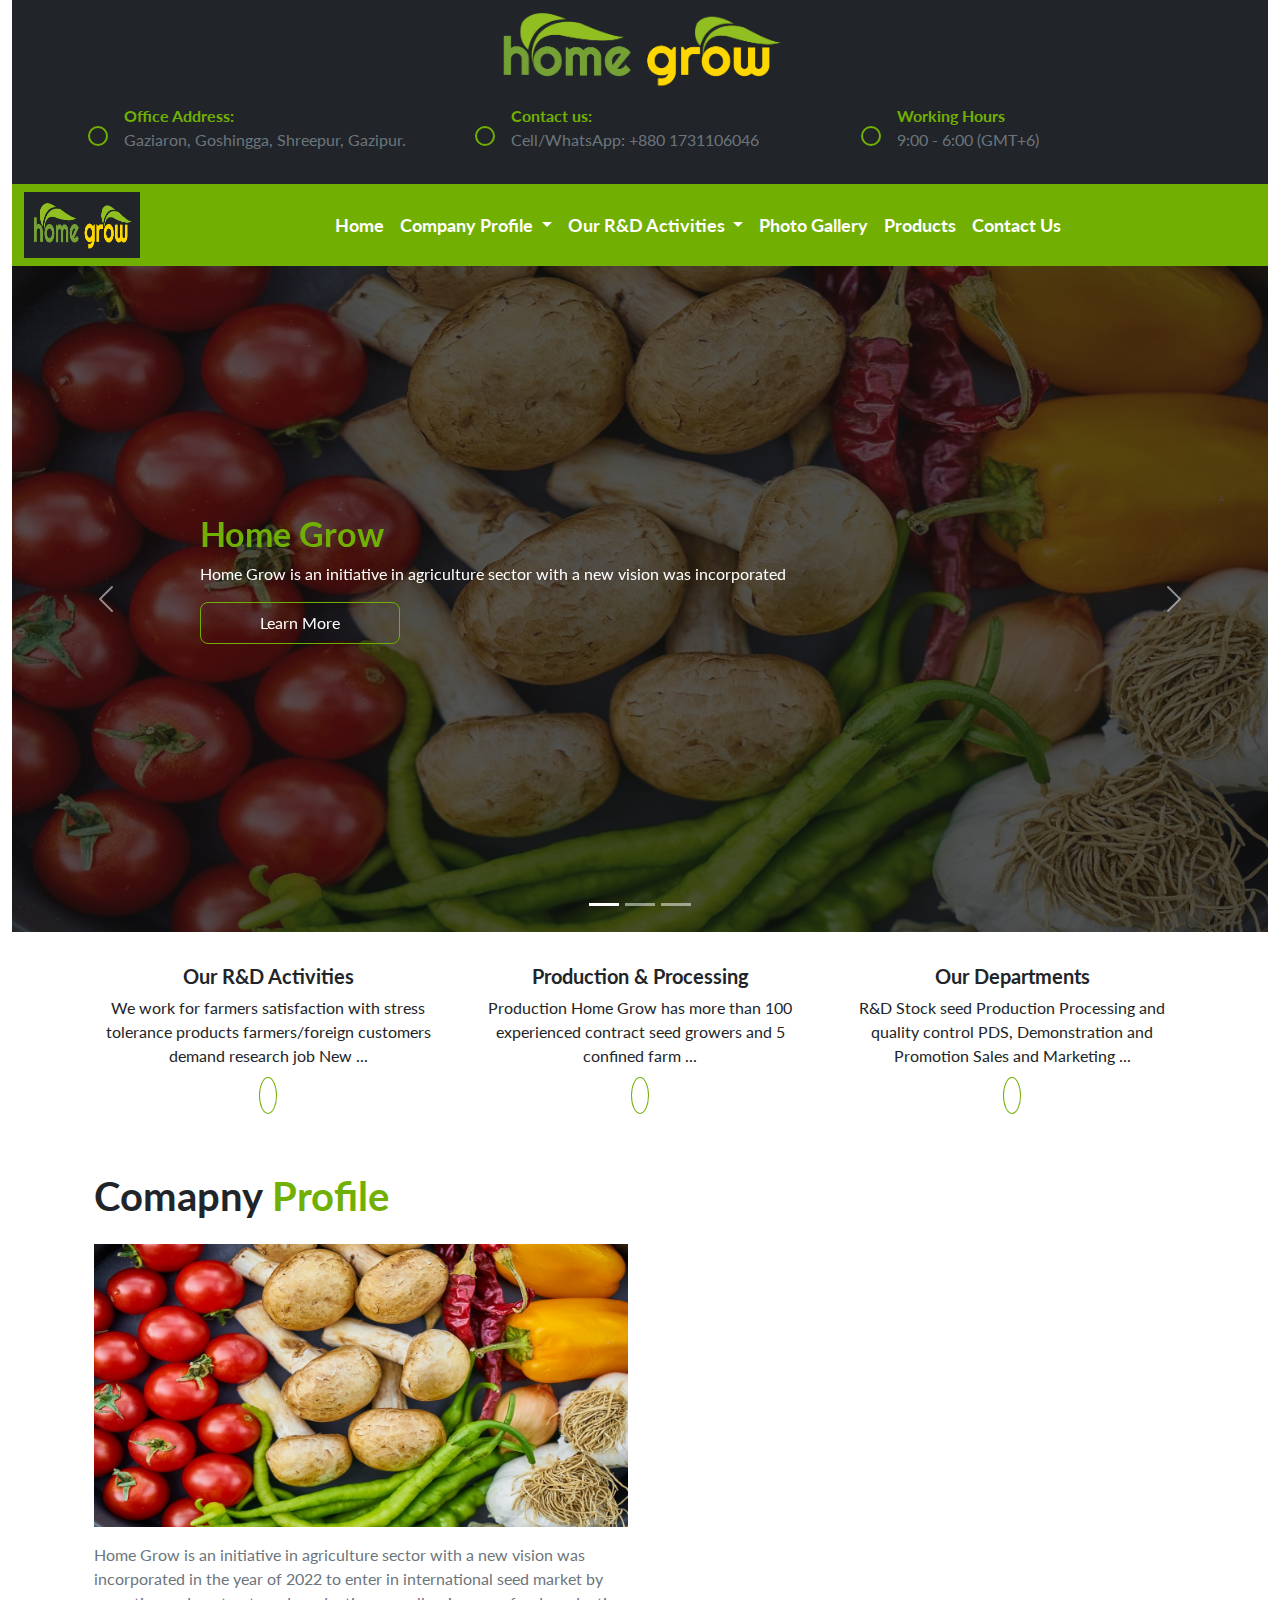
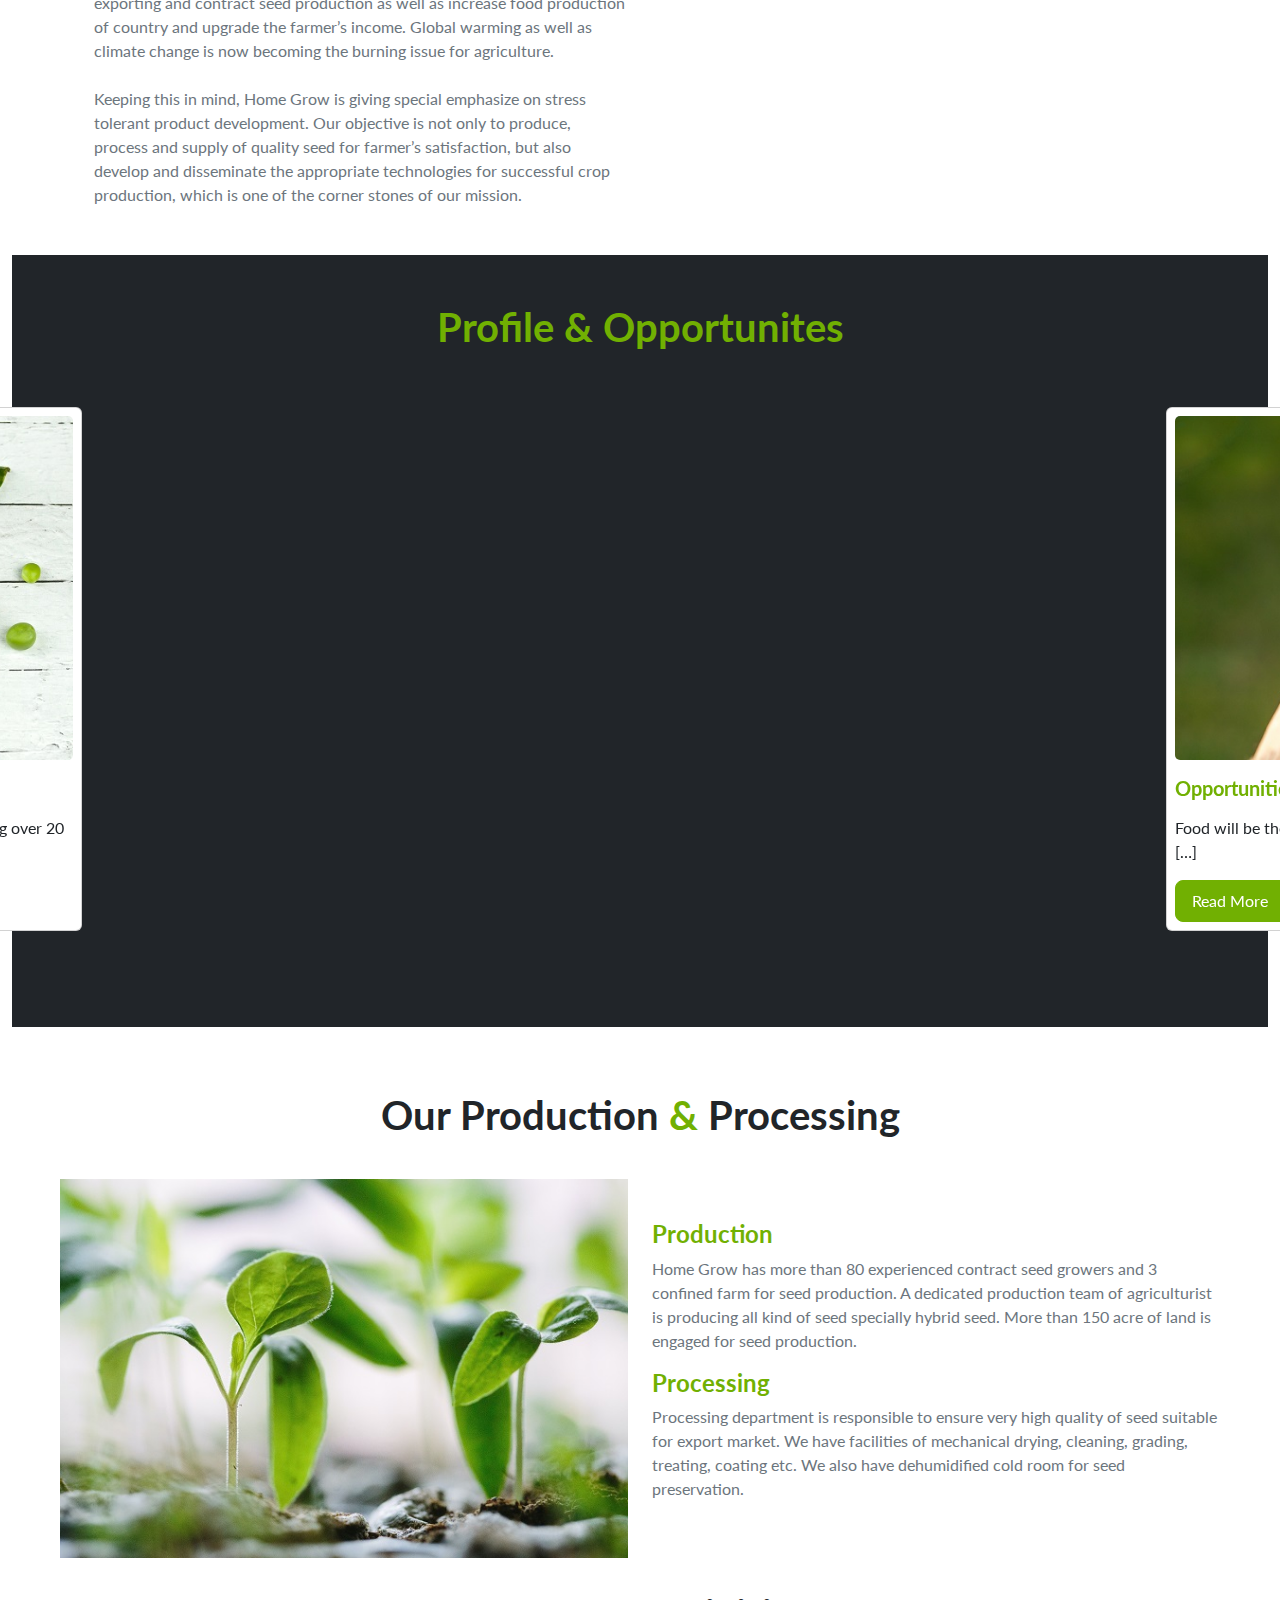
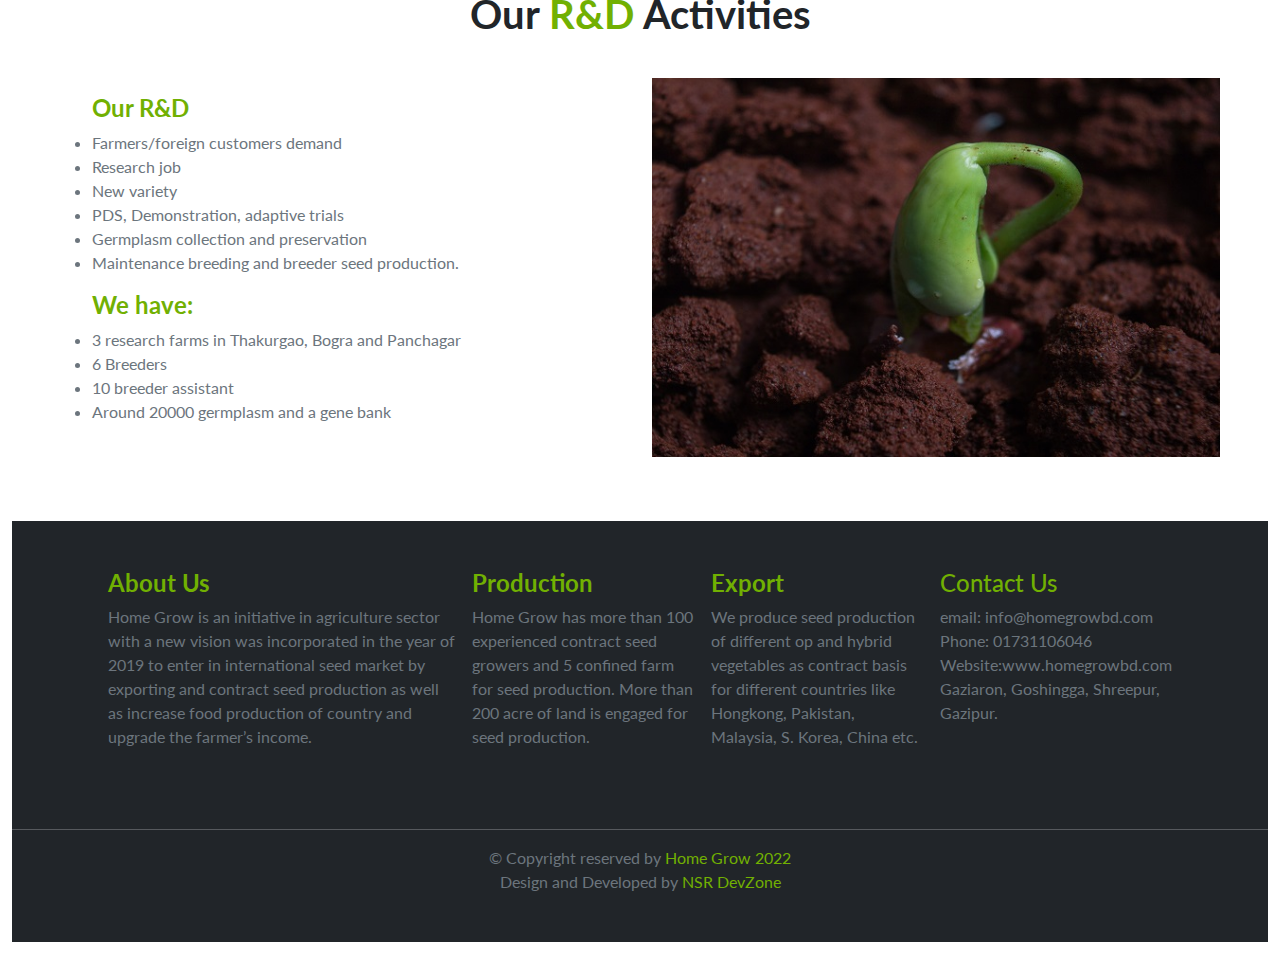
==== index.html @ 2cc44bde "first commit" ====
<!DOCTYPE html>
<html lang="en">
  <head>
    <meta charset="UTF-8" />
    <meta http-equiv="X-UA-Compatible" content="IE=edge" />
    <meta name="viewport" content="width=device-width, initial-scale=1.0" />
    <title>Home Grow</title>
    <!-- link css -->
    <link rel="stylesheet" href="../css/style.css" />
    <!-- link bootstrap css -->
    <link rel="stylesheet" href="../css/bootstrap.min.css" />
    <!-- link fontawesome -->
    <link
      rel="stylesheet"
      href="https://cdnjs.cloudflare.com/ajax/libs/font-awesome/6.2.0/css/all.min.css"
      integrity="sha512-xh6O/CkQoPOWDdYTDqeRdPCVd1SpvCA9XXcUnZS2FmJNp1coAFzvtCN9BmamE+4aHK8yyUHUSCcJHgXloTyT2A=="
      crossorigin="anonymous"
      referrerpolicy="no-referrer"
    />
    <!-- animation link -->
    <link rel="stylesheet" href="https://unpkg.com/aos@next/dist/aos.css" />
  </head>
  <body class="container-fluid">
    <!-- header section start here -->
    <header>
      <!-- company logo -->
      <section class="logo text-center bg-dark pt-2">
        <img
          src="./img/logo-hg.png"
          alt=""
          data-aos="zoom-in-left"
          data-aos-duration="3000"
        />
      </section>

      <!-- location-contacts -->
      <section class="location-contacts bg-dark py-3 text-light text-muted">
        <div class="row row-cols-1 row-cols-md-2 row-cols-lg-3 mx-5">
          <div class="col d-flex align-items-center">
            <div class="icon">
              <i class="fa-solid fa-location-dot"></i>
            </div>
            <p>
              <strong class="highlight">Office Address:</strong> <br />
              Gaziaron, Goshingga, Shreepur, Gazipur.
            </p>
          </div>
          <div class="col d-flex align-items-center">
            <div class="icon">
              <i class="fa-solid fa-phone-flip"></i>
            </div>
            <p>
              <strong class="highlight">Contact us:</strong> <br />
              Cell/WhatsApp: +880 1731106046
            </p>
          </div>
          <div class="col d-flex align-items-center">
            <div class="icon">
              <i class="fa-regular fa-clock"></i>
            </div>
            <p>
              <strong class="highlight">Working Hours</strong> <br />
              9:00 - 6:00 (GMT+6)
            </p>
          </div>
        </div>
      </section>
      <!-- navigation info  -->
      <section class="navbar-container">
        <nav class="navbar navbar-expand-lg">
          <div class="container-fluid">
            <div
              class="nav-img bg-dark p-2"
              data-aos="zoom-in-left"
              data-aos-duration="2000"
            >
              <img src="./img/logo-hg.png" alt="" width="100" height="50" />
            </div>

            <button
              class="navbar-toggler"
              type="button"
              data-bs-toggle="collapse"
              data-bs-target="#navbarSupportedContent"
              aria-controls="navbarSupportedContent"
              aria-expanded="false"
              aria-label="Toggle navigation"
            >
              <i class="fa-solid fa-bars-staggered"></i>
            </button>

            <div class="collapse navbar-collapse" id="navbarSupportedContent">
              <ul class="navbar-nav mx-auto mb-2 mb-lg-0 text-black">
                <li class="nav-item">
                  <a class="nav-link" href="#">Home</a>
                </li>
                <li class="nav-item dropdown">
                  <a
                    class="nav-link dropdown-toggle"
                    href="#"
                    role="button"
                    data-bs-toggle="dropdown"
                    aria-expanded="false"
                  >
                    Company Profile
                  </a>
                  <ul class="dropdown-menu">
                    <li>
                      <a class="dropdown-item" href="./components/mission.html"
                        >Our Mission</a
                      >
                    </li>
                    <li>
                      <a
                        class="dropdown-item"
                        href="./components/opportunities.html"
                        >Opportunites</a
                      >
                    </li>
                    <li>
                      <a
                        class="dropdown-item"
                        href="./components/managemnt-profile.html"
                        >Management Profile</a
                      >
                    </li>
                  </ul>
                </li>
                <li class="nav-item dropdown">
                  <a
                    class="nav-link dropdown-toggle"
                    href="#r&d"
                    role="button"
                    data-bs-toggle="dropdown"
                    aria-expanded="false"
                  >
                    Our R&D Activities
                  </a>
                  <ul class="dropdown-menu">
                    <li>
                      <a class="dropdown-item" href="./components/production-processing-r&d.html"
                        >Production & Processing</a
                      >
                    </li>
                    <li>
                      <a class="dropdown-item" href="./components/export-foreign.html"
                        >Our Export & Foreign Activities</a
                      >
                    </li>
                    <li>
                      <a class="dropdown-item" href="./components/department.html">Our Departments</a>
                    </li>
                  </ul>
                </li>
                <li class="nav-item">
                  <a class="nav-link" href="./components/photo-gallery.html">Photo Gallery</a>
                </li>
                <li class="nav-item">
                  <a class="nav-link" href="./components/products.html">Products</a>
                </li>
                <li class="nav-item">
                  <a class="nav-link" href="./components/contact-us.html">Contact Us</a>
                </li>
              </ul>
            </div>
          </div>
        </nav>
      </section>
    </header>
    <!-- main section start here  -->
    <main>
      <!-- image-slider -->
      <section class="image-slider-container">
        <div
          id="carouselExampleCaptions"
          class="carousel slide carousel-fade"
          data-bs-ride="carousel"
        >
          <div class="carousel-indicators">
            <button
              type="button"
              data-bs-target="#carouselExampleCaptions"
              data-bs-slide-to="0"
              class="active"
              aria-current="true"
              aria-label="Slide 1"
            ></button>
            <button
              type="button"
              data-bs-target="#carouselExampleCaptions"
              data-bs-slide-to="1"
              aria-label="Slide 2"
            ></button>
            <button
              type="button"
              data-bs-target="#carouselExampleCaptions"
              data-bs-slide-to="2"
              aria-label="Slide 3"
            ></button>
          </div>
          <div class="carousel-inner">
            <div class="carousel-item active" data-bs-interval="3000">
              <img src="./img/slider (1).jpg" class="d-block w-100" alt="..." />
              <div
                class="carousel-caption h-100 d-flex flex-column justify-content-center text-start"
              >
                <h5>Home Grow</h5>
                <p>
                  Home Grow is an initiative in agriculture sector with a new
                  vision was incorporated
                </p>
                <button class="learn-more-btn">Learn More</button>
              </div>
            </div>
            <div class="carousel-item" data-bs-interval="3000">
              <img src="./img/slider (2).jpg" class="d-block w-100" alt="..." />
              <div
                class="carousel-caption h-100 d-flex flex-column justify-content-center text-start"
              >
                <h5>Breeding</h5>
                <p>
                  Breeding for high yielding varieties to adapt with climatic
                  change.
                </p>
                <button class="learn-more-btn">Learn More</button>
              </div>
            </div>
            <div class="carousel-item" data-bs-interval="3000">
              <img src="./img/slider (3).jpg" class="d-block w-100" alt="..." />
              <div
                class="carousel-caption h-100 d-flex flex-column justify-content-center text-start"
              >
                <h5>Export</h5>
                <p>
                  We export seed to Hongkong, Pakistan, Malaysia, S. Korea,
                  China etc.
                </p>
                <button class="learn-more-btn">Learn More</button>
              </div>
            </div>
          </div>
          <button
            class="carousel-control-prev"
            type="button"
            data-bs-target="#carouselExampleCaptions"
            data-bs-slide="prev"
          >
            <span class="carousel-control-prev-icon" aria-hidden="true"></span>
            <span class="visually-hidden">Previous</span>
          </button>
          <button
            class="carousel-control-next"
            type="button"
            data-bs-target="#carouselExampleCaptions"
            data-bs-slide="next"
          >
            <span class="carousel-control-next-icon" aria-hidden="true"></span>
            <span class="visually-hidden">Next</span>
          </button>
        </div>
      </section>
      <!-- activities production department  -->
      <section
        class="activities-container text-center row row-cols-1 row-cols-lg-3 py-3 container-lg mx-auto"
      >
        <div class="py-3 activities">
          <h5><strong>Our R&D Activities</strong></h5>
          <p>
            We work for farmers satisfaction with stress tolerance products
            farmers/foreign customers demand research job New ...
          </p>
          <a href="./components/production-processing-r&d.html"><i class="fa-solid fa-arrow-right"></i></a>
        </div>
        <div class="py-3 activities">
          <h5><strong>Production & Processing</strong></h5>
          <p>
            Production Home Grow has more than 100 experienced contract seed
            growers and 5 confined farm ...
          </p>
          <a href="./components/production-processing-r&d.html"><i class="fa-solid fa-arrow-right"></i></a>
        </div>
        <div class="py-3 activities">
          <h5><strong>Our Departments</strong></h5>
          <p>
            R&D Stock seed Production Processing and quality control PDS,
            Demonstration and Promotion Sales and Marketing ...
          </p>
          <a href="./components/department.html"><i class="fa-solid fa-arrow-right"></i></a>
        </div>
      </section>
      <!-- company-profile -->
      <section class="py-3 row row-cols-md-2 mx-auto container">
        <div class="left">
          <h1 class="py-3">
            <strong>Comapny <span class="highlight">Profile</span></strong>
          </h1>
          <img class="img-fluid" src="./img/slider (1).jpg" alt="" />
          <p class="py-3 text-muted">
            Home Grow is an initiative in agriculture sector with a new vision
            was incorporated in the year of 2022 to enter in international seed
            market by exporting and contract seed production as well as increase
            food production of country and upgrade the farmer’s income. Global
            warming as well as climate change is now becoming the burning issue for
            agriculture.
            <br />
            <br />
            Keeping this in mind, Home Grow is giving special emphasize on stress
            tolerant product development. Our objective is not only to produce,
            process and supply of quality seed for farmer’s satisfaction, but
            also develop and disseminate the appropriate technologies for
            successful crop production, which is one of the corner stones of our
            mission.
          </p>
        </div>
        <div class="right d-none d-md-block">
          <div class="right-img">
            <img
            class="img-fluid my-2"
            data-aos="fade-left"
            data-aos-duration="2000"
            src="./img/slider (2).jpg"
            alt=""
          />
          </div>
          <div class="right-img">
            <img
            class="img-fluid my-2"
            data-aos="fade-right"
            data-aos-duration="2000"
            src="./img/slider (3).jpg"
            alt=""
          />
          </div>
          <div class="right-img">
            <img
            class="img-fluid my-2 d-lg-none"
            src="./img/home (1).jpg"
            alt=""
            data-aos="fade-left"
            data-aos-duration="2000"
          />
          </div>
          <div class="right-img">
            <img
            class="img-fluid my-2 d-lg-none"
            src="./img/home (2).jpg"
            alt=""
            data-aos="fade-right"
            data-aos-duration="2000"
          />
          </div>
        </div>
      </section>
      <!-- management profile and opportunites  -->
      <section class="bg-dark py-5">
        <h1 class="text-center fw-bold highlight">Profile & Opportunites</h1>
        <div class="row row-cols-md-2 container gap-3 mx-auto py-5">
          <div class="row">
            <div
              class="card p-2"
              data-aos="slide-right"
              data-aos-duration="2000"
            >
              <div class="card-img">
                <img src="./img/home (1).jpg" class="img-fluid" alt="" />
              </div>
              <div class="card-details">
                <h5 class="my-3 highlight">
                  <strong>Management Profile</strong>
                </h5>
                <p>
                  Parvin Sultana is a dynamic and
                  enthusiastic agriculturist having over 20 […]
                </p>
                <button class="read-more">
                  <a href="./components/managemnt-profile.html"
                    >Read More <i class="fa-solid fa-arrow-right ms-2"></i
                  ></a>
                </button>
              </div>
            </div>
          </div>
          <div class="row">
            <div
              class="card p-2"
              data-aos="slide-left"
              data-aos-duration="2000"
            >
              <div class="card-img">
                <img src="./img/home (2).jpg" class="img-fluid" alt="" />
              </div>
              <div class="card-details">
                <h5 class="my-3 highlight"><strong>Opportunities</strong></h5>
                <p>
                  Food will be the major issue in future for whole world.
                  Quality seed is the […]
                </p>
                <button class="read-more">
                  <a href="./components/opportunities.html"
                    >Read More <i class="fa-solid fa-arrow-right ms-2"></i
                  ></a>
                </button>
              </div>
            </div>
          </div>
        </div>
      </section>
      <!-- home information  -->
      <section class="mx-5 my-5">
        <h1 id="production-processing" class="text-center py-3">
          <strong
            >Our Production <span class="highlight">&</span> Processing</strong
          >
        </h1>
        <section class="row row-cols-md-2 align-items-center">
          <div>
            <img src="./img/production.jpg" alt="" class="w-100 py-3" />
          </div>
          <div>
            <h4 class="highlight"><strong>Production</strong></h4>
            <p class="text-muted">
              Home Grow has more than 80 experienced contract seed growers and
              3 confined farm for seed production. A dedicated production team
              of agriculturist is producing all kind of seed specially hybrid
              seed. More than 150 acre of land is engaged for seed production.
            </p>
            <h4 class="highlight"><strong>Processing</strong></h4>
            <p class="text-muted">
              Processing department is responsible to ensure very high quality
              of seed suitable for export market. We have facilities of
              mechanical drying, cleaning, grading, treating, coating etc. We
              also have dehumidified cold room for seed preservation.
            </p>
          </div>
        </section>
        <h1 id="r&d" class="text-center py-3">
          <strong>Our <span class="highlight">R&D</span> Activities</strong>
        </h1>
        <section class="row row-cols-md-2 align-items-center">
          <div>
            <ul class="text-muted">
              <h4 class="highlight"><strong>Our R&D</strong></h4>
              <li>Farmers/foreign customers demand</li>
              <li>Research job</li>
              <li>New variety</li>
              <li>PDS, Demonstration, adaptive trials</li>
              <li>Germplasm collection and preservation</li>
              <li>Maintenance breeding and breeder seed production.</li>
            </ul>
            <ul class="text-muted">
              <h4 class="highlight"><strong>We have:</strong></h4>
              <li>3 research farms in Thakurgao, Bogra and Panchagar</li>
              <li>6 Breeders</li>
              <li>10 breeder assistant</li>
              <li>Around 20000 germplasm and a gene bank</li>
            </ul>
          </div>
          <div>
            <img src="./img/r&d.jpg" alt="" class="w-100 py-3" />
          </div>
        </section>
      </section>
    </main>
    <!-- footer section starts here  -->
    <footer class="bg-dark text-light">
      <section class="footer-information mx-5 mt-5 p-5 d-md-flex gap-3">
        <div>
          <h4 class="highlight"><strong>About Us</strong></h4>
          <p class="text-muted">
            Home Grow is an initiative in agriculture sector with a new vision
            was incorporated in the year of 2019 to enter in international seed
            market by exporting and contract seed production as well as increase
            food production of country and upgrade the farmer’s income.
          </p>
        </div>
        <div>
          <h4 class="highlight"><strong>Production</strong></h4>
          <p class="text-muted">
            Home Grow has more than 100 experienced contract seed growers and 5
            confined farm for seed production. More than 200 acre of land is
            engaged for seed production.
          </p>
        </div>
        <div>
          <h4 class="highlight">
            <strong> Export </strong>
          </h4>
          <p class="text-muted">
            We produce seed production of different op and hybrid vegetables as
            contract basis for different countries like Hongkong, Pakistan,
            Malaysia, S. Korea, China etc.
          </p>
        </div>
        <div>
          <h4 class="highlight">Contact Us</h4>
          <p class="text-muted">
            email: info@homegrowbd.com
            <br />
            Phone: 01731106046 
            <br />
            Website:www.homegrowbd.com
            <br />
            Gaziaron, Goshingga, Shreepur, Gazipur.
          </p>
        </div>
      </section>
      <hr />
      <div class="copyright">
        <p class="pb-5 text-center text-muted">
          &#169; Copyright reserved by
          <span class="highlight">Home Grow 2022</span>
          <br />
          Design and Developed by <span class="highlight">NSR DevZone</span>
        </p>
      </div>
    </footer>
    <!-- link bottstrap js -->
    <script src="./js/bootstrap.bundle.min.js"></script>
    <!-- animation js  -->
    <script src="https://unpkg.com/aos@next/dist/aos.js"></script>
    <script>
      AOS.init();
    </script>
  </body>
</html>
---- css/style.css ----
@import url('https://fonts.googleapis.com/css2?family=Lato:wght@400;700&display=swap');
*{
    font-family: 'Lato', sans-serif;
}
.highlight{
    color: #71B002;
}
.fa-chevrons-right{
    color: #111111   ;
}
/* header styles */
.logo img{
    height: 80px;
}
.icon{
    border: 2px solid #71B002;
    padding: 8px;
    border-radius: 50%;
    margin: 16px;
}
.icon i{
    font-size: 18px;
    color: #71B002;
}
.navbar{
    background-color: #71B002;
}
.navbar-toggler i{
    color: white;
}
.nav-item a{
    font-size: 18px;
    color: white;
    font-weight: bold;
}
.dropdown-menu a{
    color: #71B002;
}
/* main styles */
.carousel-item::before{
    content: "";
    display: block;
    position: absolute;
    top: 0;
    bottom: 0;
    left: 0;
    right: 0;
    background: #111111;
    opacity: 0.7;
}
.carousel-caption h5{
    font-size: 34px;
    font-weight: bold;
    color: #71B002;
}
.learn-more-btn{
    padding: 8px 8px;
    width: 200px;
    border: 1px solid #71B002;
    border-radius: 8px;
    background: none;
    color: white;
}
.learn-more-btn:hover{
    background-color: #71B002;
}
.activities i{
    color: #71B002;
    padding: 8px;
    border: 1px solid #71B002;
    border-radius: 50%;
}
.activities:hover{
    background-color: #71B002;
    border-radius: 16px;
    color: white;
}
.activities:hover i{
    background-color: white;
}

.right-img, .card-img{
    overflow: hidden;
}
.card-img img:hover, .right img:hover{
    transform: scale(1.5);
    transition: 0.5s ease;
}
.read-more{
    background-color:#71B002;
    border-radius: 8px;
    border: 1px solid #71B002;
    padding: 8px 16px;
}
.read-more a{
    text-decoration: none;
    color: white;
}
.read-more:hover{
    background-color: white;
    border: 1px solid #71B002;
}
.read-more:hover a{
    color: #111111;
}
.msg-btn{
    padding: 8px 32px;
    border: 0;
    background: #71B002;
    color: white;
    border-radius: 8px;
    border: 1px solid #71B002;
}
.msg-btn:hover{
    background-color: white;
    color: #71B002;  
}
#product-container img{
    height: 200px;
    width: 100%;
}
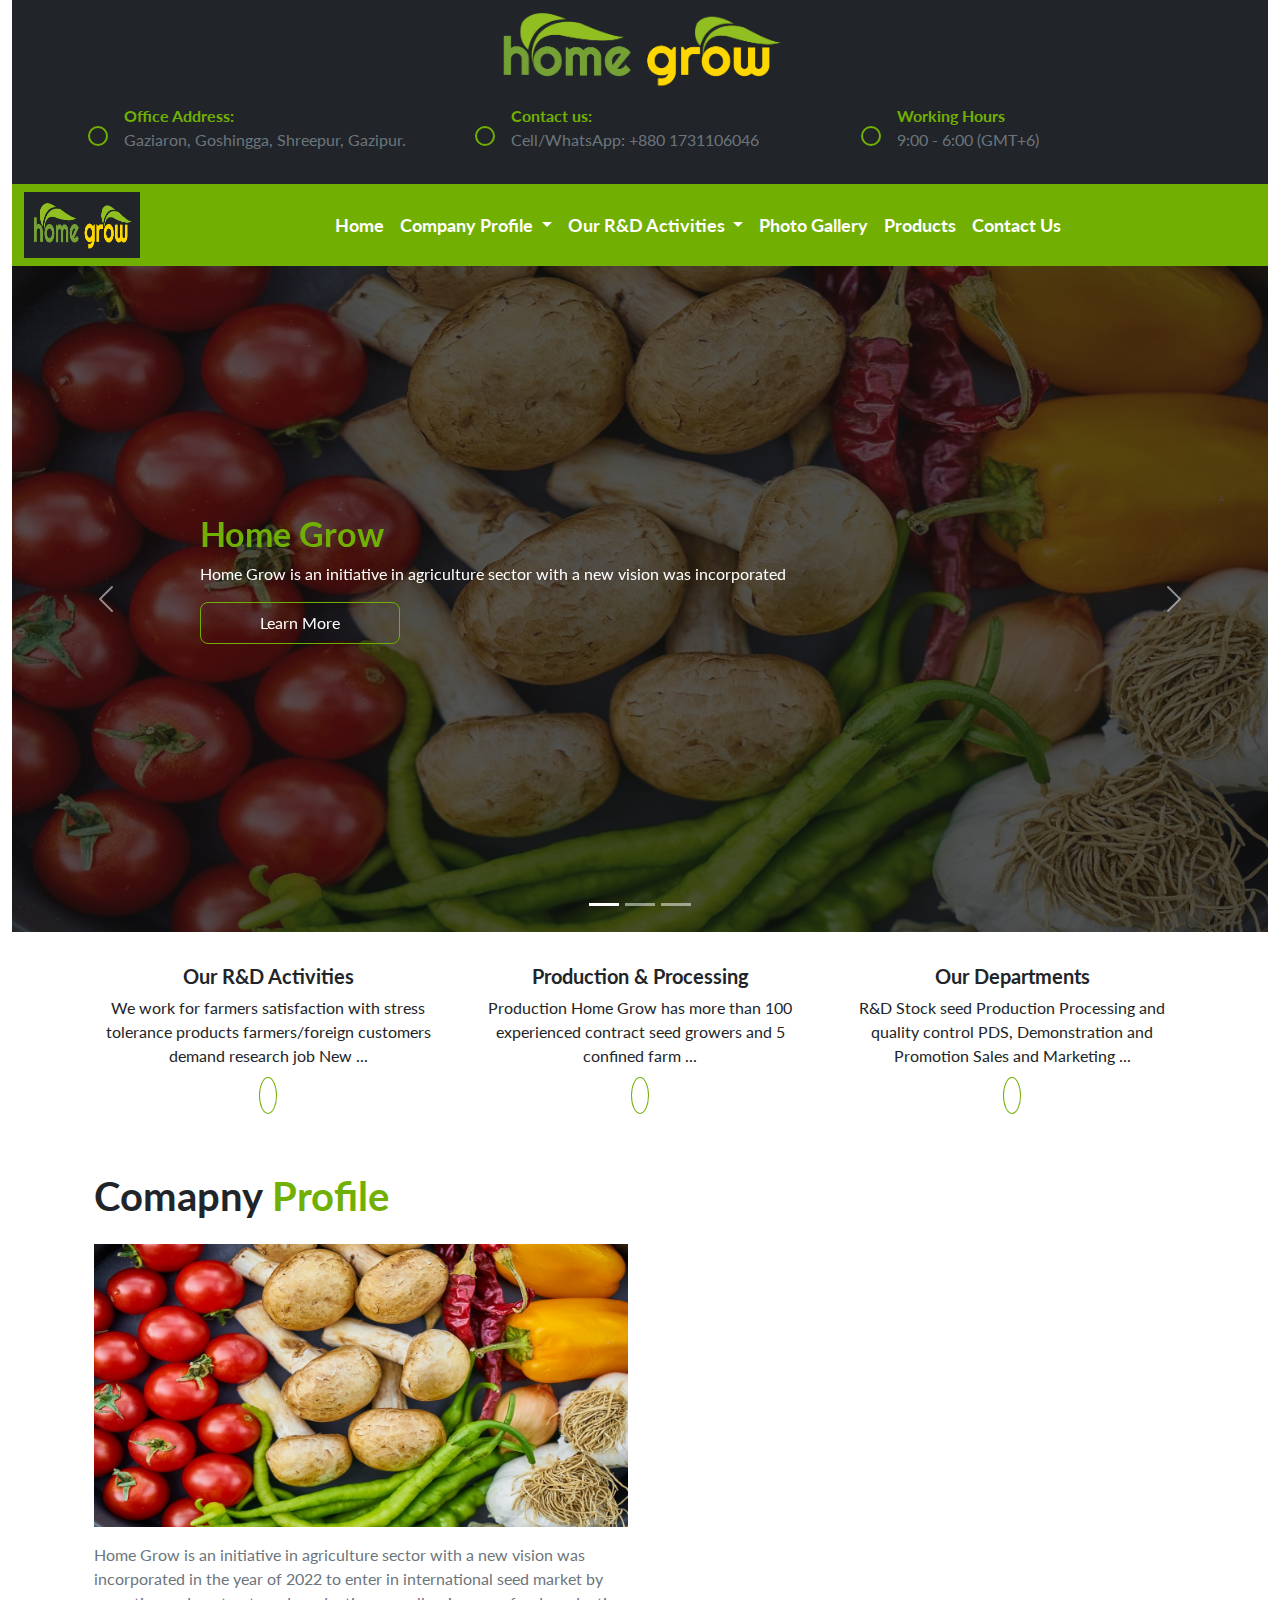
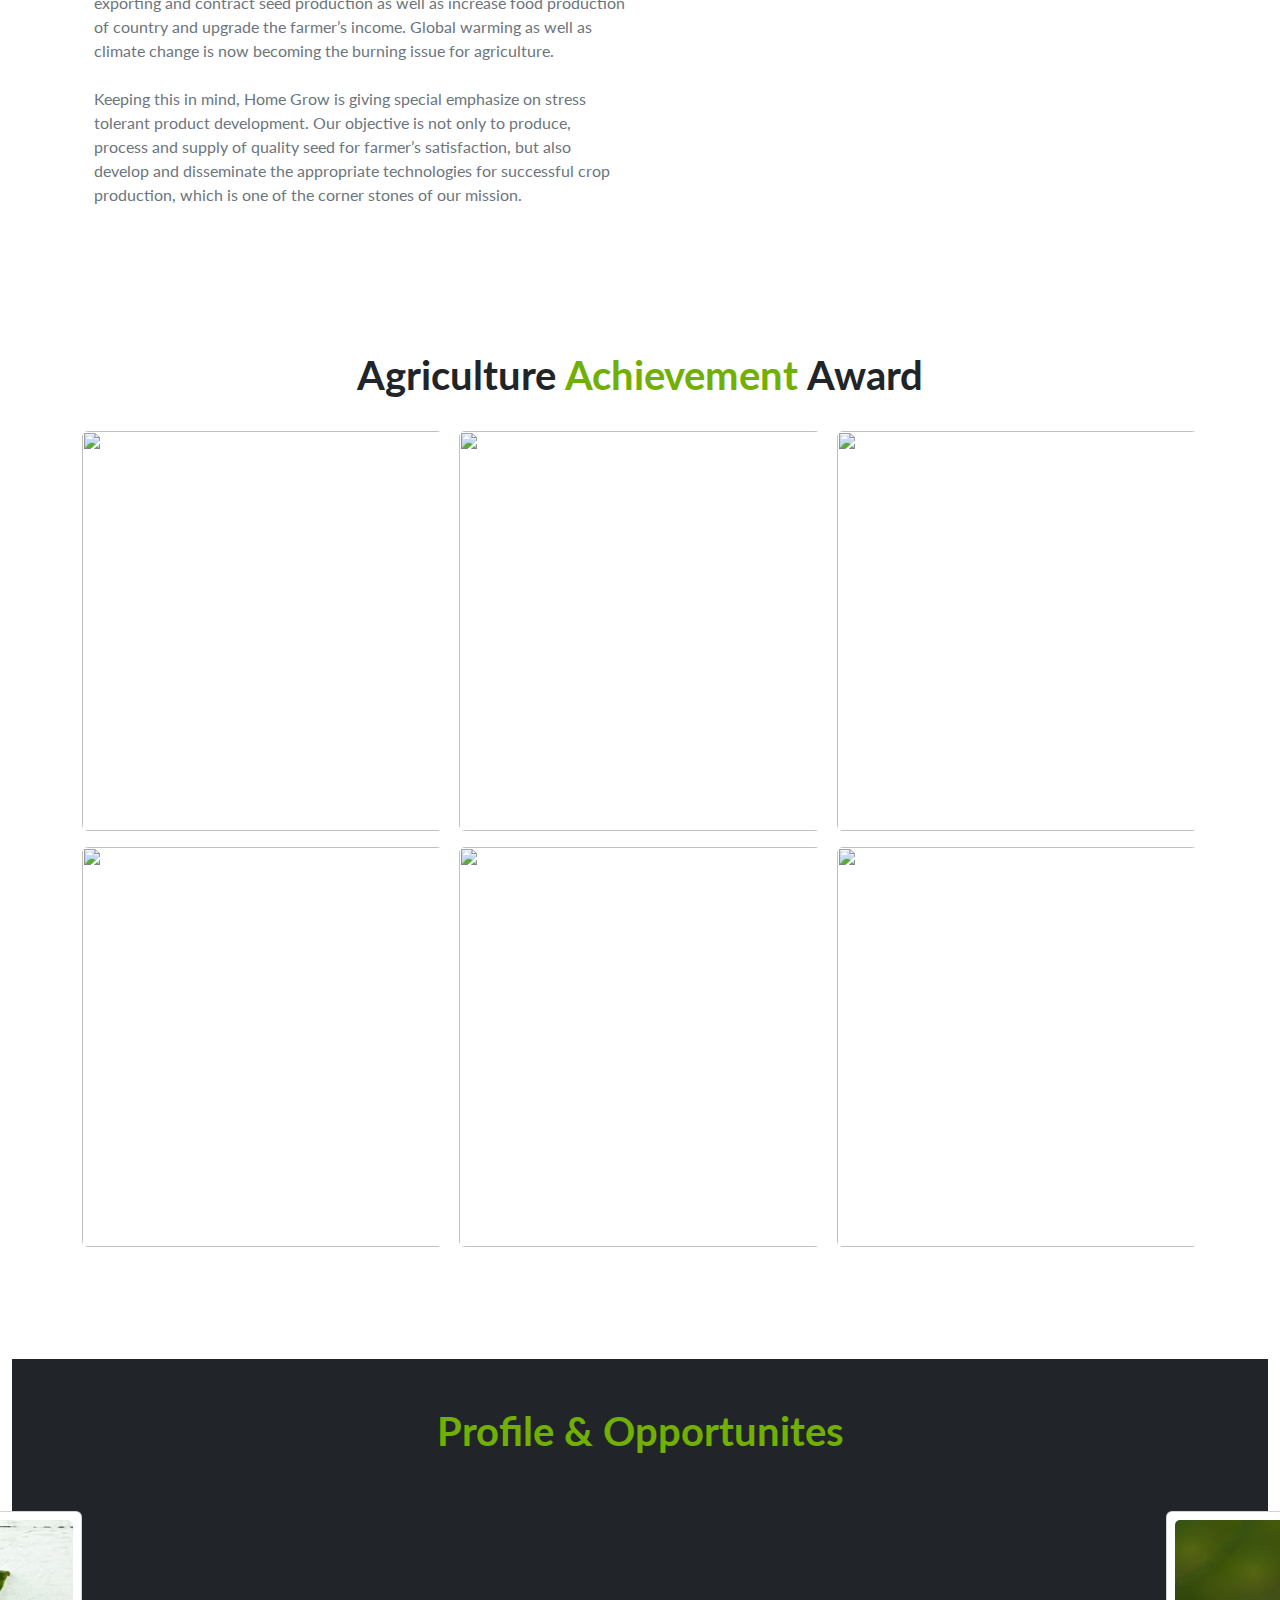
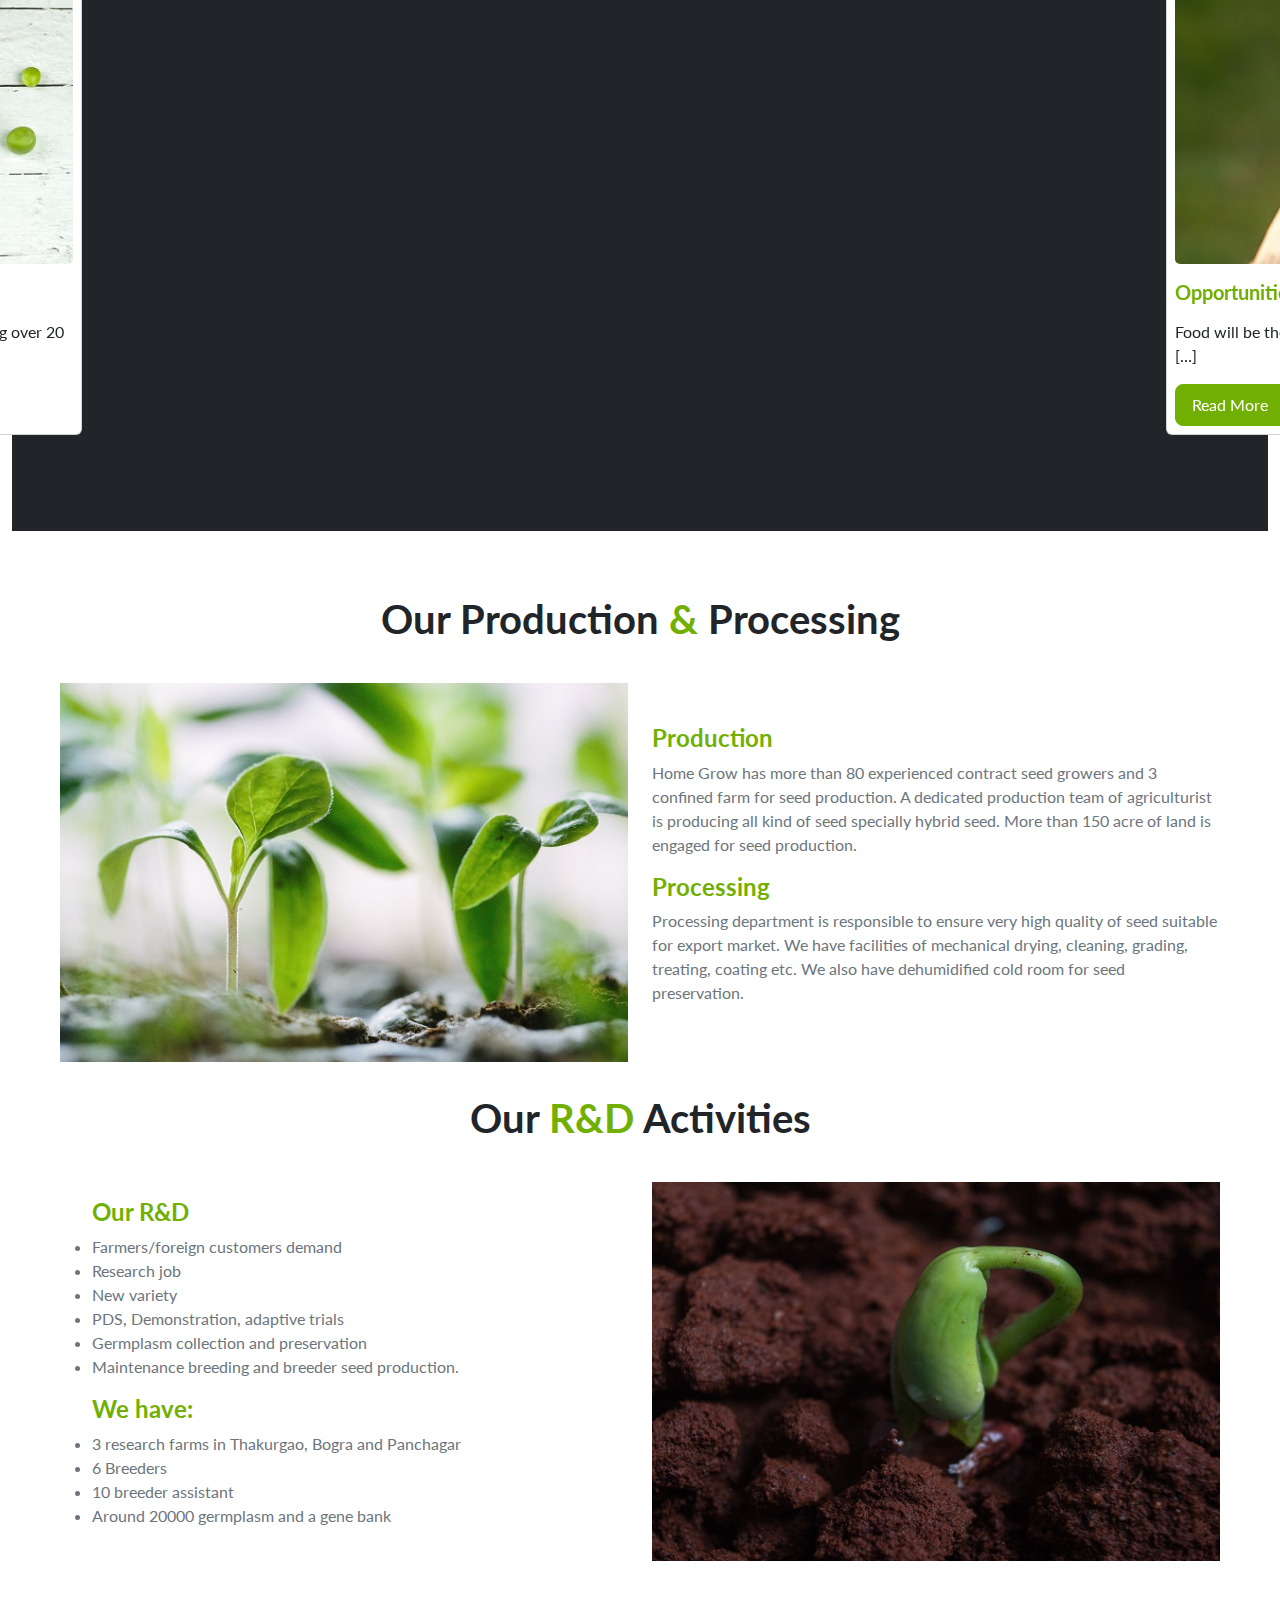
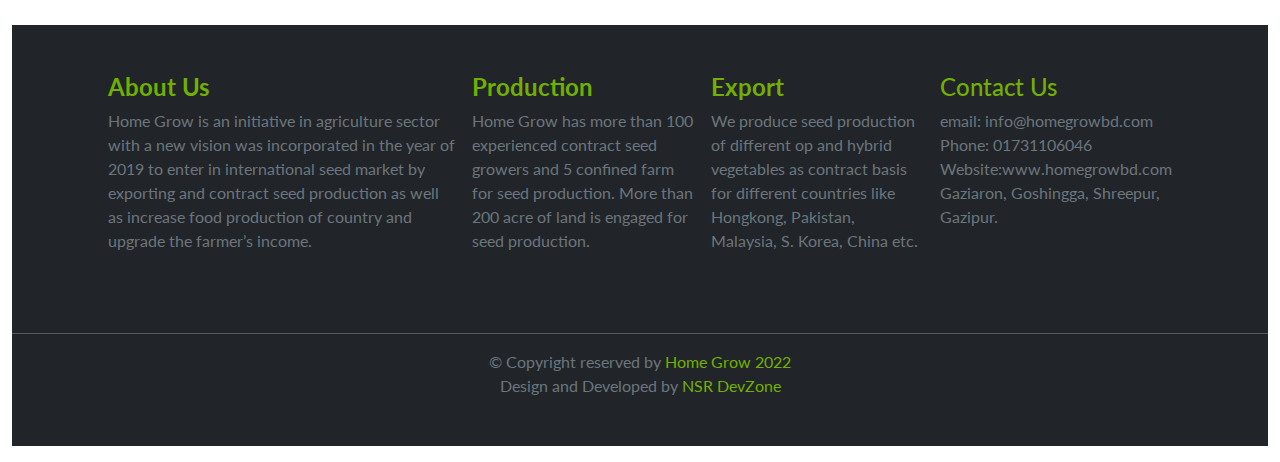
==== commit 9191812b: "Managemnet profile left" ====
--- a/index.html
+++ b/index.html
@@ -19,6 +19,11 @@
     />
     <!-- animation link -->
     <link rel="stylesheet" href="https://unpkg.com/aos@next/dist/aos.css" />
+    <!-- fancy gallery link  -->
+    <link
+      rel="stylesheet"
+      href="https://cdn.jsdelivr.net/npm/@fancyapps/ui@4.0/dist/fancybox.css"
+    />
   </head>
   <body class="container-fluid">
     <!-- header section start here -->
@@ -138,28 +143,42 @@
                   </a>
                   <ul class="dropdown-menu">
                     <li>
-                      <a class="dropdown-item" href="./components/production-processing-r&d.html"
+                      <a
+                        class="dropdown-item"
+                        href="./components/production-processing-r&d.html"
                         >Production & Processing</a
                       >
                     </li>
                     <li>
-                      <a class="dropdown-item" href="./components/export-foreign.html"
+                      <a
+                        class="dropdown-item"
+                        href="./components/export-foreign.html"
                         >Our Export & Foreign Activities</a
                       >
                     </li>
                     <li>
-                      <a class="dropdown-item" href="./components/department.html">Our Departments</a>
+                      <a
+                        class="dropdown-item"
+                        href="./components/department.html"
+                        >Our Departments</a
+                      >
                     </li>
                   </ul>
                 </li>
                 <li class="nav-item">
-                  <a class="nav-link" href="./components/photo-gallery.html">Photo Gallery</a>
+                  <a class="nav-link" href="./components/photo-gallery.html"
+                    >Photo Gallery</a
+                  >
                 </li>
                 <li class="nav-item">
-                  <a class="nav-link" href="./components/products.html">Products</a>
+                  <a class="nav-link" href="./components/products.html"
+                    >Products</a
+                  >
                 </li>
                 <li class="nav-item">
-                  <a class="nav-link" href="./components/contact-us.html">Contact Us</a>
+                  <a class="nav-link" href="./components/contact-us.html"
+                    >Contact Us</a
+                  >
                 </li>
               </ul>
             </div>
@@ -269,7 +288,9 @@
             We work for farmers satisfaction with stress tolerance products
             farmers/foreign customers demand research job New ...
           </p>
-          <a href="./components/production-processing-r&d.html"><i class="fa-solid fa-arrow-right"></i></a>
+          <a href="./components/production-processing-r&d.html"
+            ><i class="fa-solid fa-arrow-right"></i
+          ></a>
         </div>
         <div class="py-3 activities">
           <h5><strong>Production & Processing</strong></h5>
@@ -277,7 +298,9 @@
             Production Home Grow has more than 100 experienced contract seed
             growers and 5 confined farm ...
           </p>
-          <a href="./components/production-processing-r&d.html"><i class="fa-solid fa-arrow-right"></i></a>
+          <a href="./components/production-processing-r&d.html"
+            ><i class="fa-solid fa-arrow-right"></i
+          ></a>
         </div>
         <div class="py-3 activities">
           <h5><strong>Our Departments</strong></h5>
@@ -285,7 +308,9 @@
             R&D Stock seed Production Processing and quality control PDS,
             Demonstration and Promotion Sales and Marketing ...
           </p>
-          <a href="./components/department.html"><i class="fa-solid fa-arrow-right"></i></a>
+          <a href="./components/department.html"
+            ><i class="fa-solid fa-arrow-right"></i
+          ></a>
         </div>
       </section>
       <!-- company-profile -->
@@ -300,55 +325,64 @@
             was incorporated in the year of 2022 to enter in international seed
             market by exporting and contract seed production as well as increase
             food production of country and upgrade the farmer’s income. Global
-            warming as well as climate change is now becoming the burning issue for
-            agriculture.
+            warming as well as climate change is now becoming the burning issue
+            for agriculture.
             <br />
             <br />
-            Keeping this in mind, Home Grow is giving special emphasize on stress
-            tolerant product development. Our objective is not only to produce,
-            process and supply of quality seed for farmer’s satisfaction, but
-            also develop and disseminate the appropriate technologies for
-            successful crop production, which is one of the corner stones of our
-            mission.
+            Keeping this in mind, Home Grow is giving special emphasize on
+            stress tolerant product development. Our objective is not only to
+            produce, process and supply of quality seed for farmer’s
+            satisfaction, but also develop and disseminate the appropriate
+            technologies for successful crop production, which is one of the
+            corner stones of our mission.
           </p>
         </div>
         <div class="right d-none d-md-block">
           <div class="right-img">
             <img
-            class="img-fluid my-2"
-            data-aos="fade-left"
-            data-aos-duration="2000"
-            src="./img/slider (2).jpg"
-            alt=""
-          />
+              class="img-fluid my-2"
+              data-aos="fade-left"
+              data-aos-duration="2000"
+              src="./img/slider (2).jpg"
+              alt=""
+            />
           </div>
           <div class="right-img">
             <img
-            class="img-fluid my-2"
-            data-aos="fade-right"
-            data-aos-duration="2000"
-            src="./img/slider (3).jpg"
-            alt=""
-          />
+              class="img-fluid my-2"
+              data-aos="fade-right"
+              data-aos-duration="2000"
+              src="./img/slider (3).jpg"
+              alt=""
+            />
           </div>
           <div class="right-img">
             <img
-            class="img-fluid my-2 d-lg-none"
-            src="./img/home (1).jpg"
-            alt=""
-            data-aos="fade-left"
-            data-aos-duration="2000"
-          />
+              class="img-fluid my-2 d-lg-none"
+              src="./img/home (1).jpg"
+              alt=""
+              data-aos="fade-left"
+              data-aos-duration="2000"
+            />
           </div>
           <div class="right-img">
             <img
-            class="img-fluid my-2 d-lg-none"
-            src="./img/home (2).jpg"
-            alt=""
-            data-aos="fade-right"
-            data-aos-duration="2000"
-          />
-          </div>
+              class="img-fluid my-2 d-lg-none"
+              src="./img/home (2).jpg"
+              alt=""
+              data-aos="fade-right"
+              data-aos-duration="2000"
+            />
+          </div>
+        </div>
+      </section>
+      <!-- Agriculture achievement award -->
+      <section>
+        <div class="container py-5 my-5">
+          <h1 class="text-center fw-bold">Agriculture <span class="highlight">Achievement</span> Award</h1>
+            <div id="achievementGallery" class="row row-cols-1 row-cols-md-3 g-3 my-3">
+              
+            </div>
         </div>
       </section>
       <!-- management profile and opportunites  -->
@@ -369,8 +403,8 @@
                   <strong>Management Profile</strong>
                 </h5>
                 <p>
-                  Parvin Sultana is a dynamic and
-                  enthusiastic agriculturist having over 20 […]
+                  Parvin Sultana is a dynamic and enthusiastic agriculturist
+                  having over 20 […]
                 </p>
                 <button class="read-more">
                   <a href="./components/managemnt-profile.html"
@@ -419,10 +453,10 @@
           <div>
             <h4 class="highlight"><strong>Production</strong></h4>
             <p class="text-muted">
-              Home Grow has more than 80 experienced contract seed growers and
-              3 confined farm for seed production. A dedicated production team
-              of agriculturist is producing all kind of seed specially hybrid
-              seed. More than 150 acre of land is engaged for seed production.
+              Home Grow has more than 80 experienced contract seed growers and 3
+              confined farm for seed production. A dedicated production team of
+              agriculturist is producing all kind of seed specially hybrid seed.
+              More than 150 acre of land is engaged for seed production.
             </p>
             <h4 class="highlight"><strong>Processing</strong></h4>
             <p class="text-muted">
@@ -496,7 +530,7 @@
           <p class="text-muted">
             email: info@homegrowbd.com
             <br />
-            Phone: 01731106046 
+            Phone: 01731106046
             <br />
             Website:www.homegrowbd.com
             <br />
@@ -516,10 +550,26 @@
     </footer>
     <!-- link bottstrap js -->
     <script src="./js/bootstrap.bundle.min.js"></script>
+    <!-- fancy gallery js  -->
+    <script src="https://cdn.jsdelivr.net/npm/@fancyapps/ui@4.0/dist/fancybox.umd.js"></script>
+    <script>
+      Fancybox.bind("#achievementGallery a", {
+        groupAll: true, // Group all items
+        on: {
+          ready: (fancybox) => {
+            console.log(`fancybox #${fancybox.id} is ready!`);
+          },
+        },
+      });
+    </script>
+
     <!-- animation js  -->
     <script src="https://unpkg.com/aos@next/dist/aos.js"></script>
+
     <script>
       AOS.init();
-    </script>
+      </script>
+      <!-- additional js  -->
+    <script src="./js/achivementGallery.js"></script>
   </body>
 </html>
--- a/css/style.css
+++ b/css/style.css
@@ -1,123 +1,157 @@
-@import url('https://fonts.googleapis.com/css2?family=Lato:wght@400;700&display=swap');
-*{
-    font-family: 'Lato', sans-serif;
+@import url("https://fonts.googleapis.com/css2?family=Lato:wght@400;700&display=swap");
+* {
+  font-family: "Lato", sans-serif;
 }
-.highlight{
-    color: #71B002;
+.highlight {
+  color: #71b002;
 }
-.fa-chevrons-right{
-    color: #111111   ;
+.fa-chevrons-right {
+  color: #111111;
 }
 /* header styles */
-.logo img{
-    height: 80px;
+.logo img {
+  height: 80px;
 }
-.icon{
-    border: 2px solid #71B002;
-    padding: 8px;
-    border-radius: 50%;
-    margin: 16px;
+.icon {
+  border: 2px solid #71b002;
+  padding: 8px;
+  border-radius: 50%;
+  margin: 16px;
 }
-.icon i{
-    font-size: 18px;
-    color: #71B002;
+.icon i {
+  font-size: 18px;
+  color: #71b002;
 }
-.navbar{
-    background-color: #71B002;
+.navbar {
+  background-color: #71b002;
 }
-.navbar-toggler i{
-    color: white;
+.navbar-toggler i {
+  color: white;
 }
-.nav-item a{
-    font-size: 18px;
-    color: white;
-    font-weight: bold;
+.nav-item a {
+  font-size: 18px;
+  color: white;
+  font-weight: bold;
 }
-.dropdown-menu a{
-    color: #71B002;
+.dropdown-menu a {
+  color: #71b002;
 }
 /* main styles */
-.carousel-item::before{
-    content: "";
-    display: block;
-    position: absolute;
-    top: 0;
-    bottom: 0;
-    left: 0;
-    right: 0;
-    background: #111111;
-    opacity: 0.7;
+.carousel-item::before {
+  content: "";
+  display: block;
+  position: absolute;
+  top: 0;
+  bottom: 0;
+  left: 0;
+  right: 0;
+  background: #111111;
+  opacity: 0.7;
 }
-.carousel-caption h5{
-    font-size: 34px;
-    font-weight: bold;
-    color: #71B002;
+.carousel-caption h5 {
+  font-size: 34px;
+  font-weight: bold;
+  color: #71b002;
 }
-.learn-more-btn{
-    padding: 8px 8px;
-    width: 200px;
-    border: 1px solid #71B002;
-    border-radius: 8px;
-    background: none;
-    color: white;
+.learn-more-btn {
+  padding: 8px 8px;
+  width: 200px;
+  border: 1px solid #71b002;
+  border-radius: 8px;
+  background: none;
+  color: white;
 }
-.learn-more-btn:hover{
-    background-color: #71B002;
+.learn-more-btn:hover {
+  background-color: #71b002;
 }
-.activities i{
-    color: #71B002;
-    padding: 8px;
-    border: 1px solid #71B002;
-    border-radius: 50%;
+.activities i {
+  color: #71b002;
+  padding: 8px;
+  border: 1px solid #71b002;
+  border-radius: 50%;
 }
-.activities:hover{
-    background-color: #71B002;
-    border-radius: 16px;
-    color: white;
+.activities:hover {
+  background-color: #71b002;
+  border-radius: 16px;
+  color: white;
 }
-.activities:hover i{
-    background-color: white;
+.activities:hover i {
+  background-color: white;
 }
 
-.right-img, .card-img{
-    overflow: hidden;
+.right-img,
+.card-img {
+  overflow: hidden;
 }
-.card-img img:hover, .right img:hover{
-    transform: scale(1.5);
-    transition: 0.5s ease;
+.card-img img:hover,
+.right img:hover {
+  transform: scale(1.5);
+  transition: 0.5s ease;
 }
-.read-more{
-    background-color:#71B002;
-    border-radius: 8px;
-    border: 1px solid #71B002;
-    padding: 8px 16px;
+.read-more {
+  background-color: #71b002;
+  border-radius: 8px;
+  border: 1px solid #71b002;
+  padding: 8px 16px;
 }
-.read-more a{
-    text-decoration: none;
-    color: white;
+.read-more a {
+  text-decoration: none;
+  color: white;
 }
-.read-more:hover{
-    background-color: white;
-    border: 1px solid #71B002;
+.read-more:hover {
+  background-color: white;
+  border: 1px solid #71b002;
 }
-.read-more:hover a{
-    color: #111111;
+.read-more:hover a {
+  color: #111111;
 }
-.msg-btn{
-    padding: 8px 32px;
-    border: 0;
-    background: #71B002;
-    color: white;
-    border-radius: 8px;
-    border: 1px solid #71B002;
+.msg-btn {
+  padding: 8px 32px;
+  border: 0;
+  background: #71b002;
+  color: white;
+  border-radius: 8px;
+  border: 1px solid #71b002;
 }
-.msg-btn:hover{
-    background-color: white;
-    color: #71B002;  
+.msg-btn:hover {
+  background-color: white;
+  color: #71b002;
 }
-#product-container img{
-    height: 200px;
-    width: 100%;
+#product-container img {
+  height: 200px;
+  width: 100%;
 }
 
-  +#gallery img {
+  height: 400px;
+  width: 400px;
+}
+#achievementGallery img {
+  height: 400px;
+  width: 600px;
+}
+
+.ceo-img img {
+  height: 400px;
+  width: 300px;
+  box-shadow: -10px 10px 5px#71B002;
+}
+
+.products-modal-card:after {
+  content: "";
+  position: absolute;
+  left: 0;
+  top: 0;
+  width: 100%;
+  height: 100%;
+  display: inline-block;
+  background: linear-gradient(to bottom, rgba(0, 0, 0, 0) 0%, 
+  rgba(0, 0, 0, .9) 100%);
+}
+.modal-btn-name{
+  background-color: #71B002;
+  padding: 8px;
+  border-radius: 8px;
+  width: fit-content;
+}
+
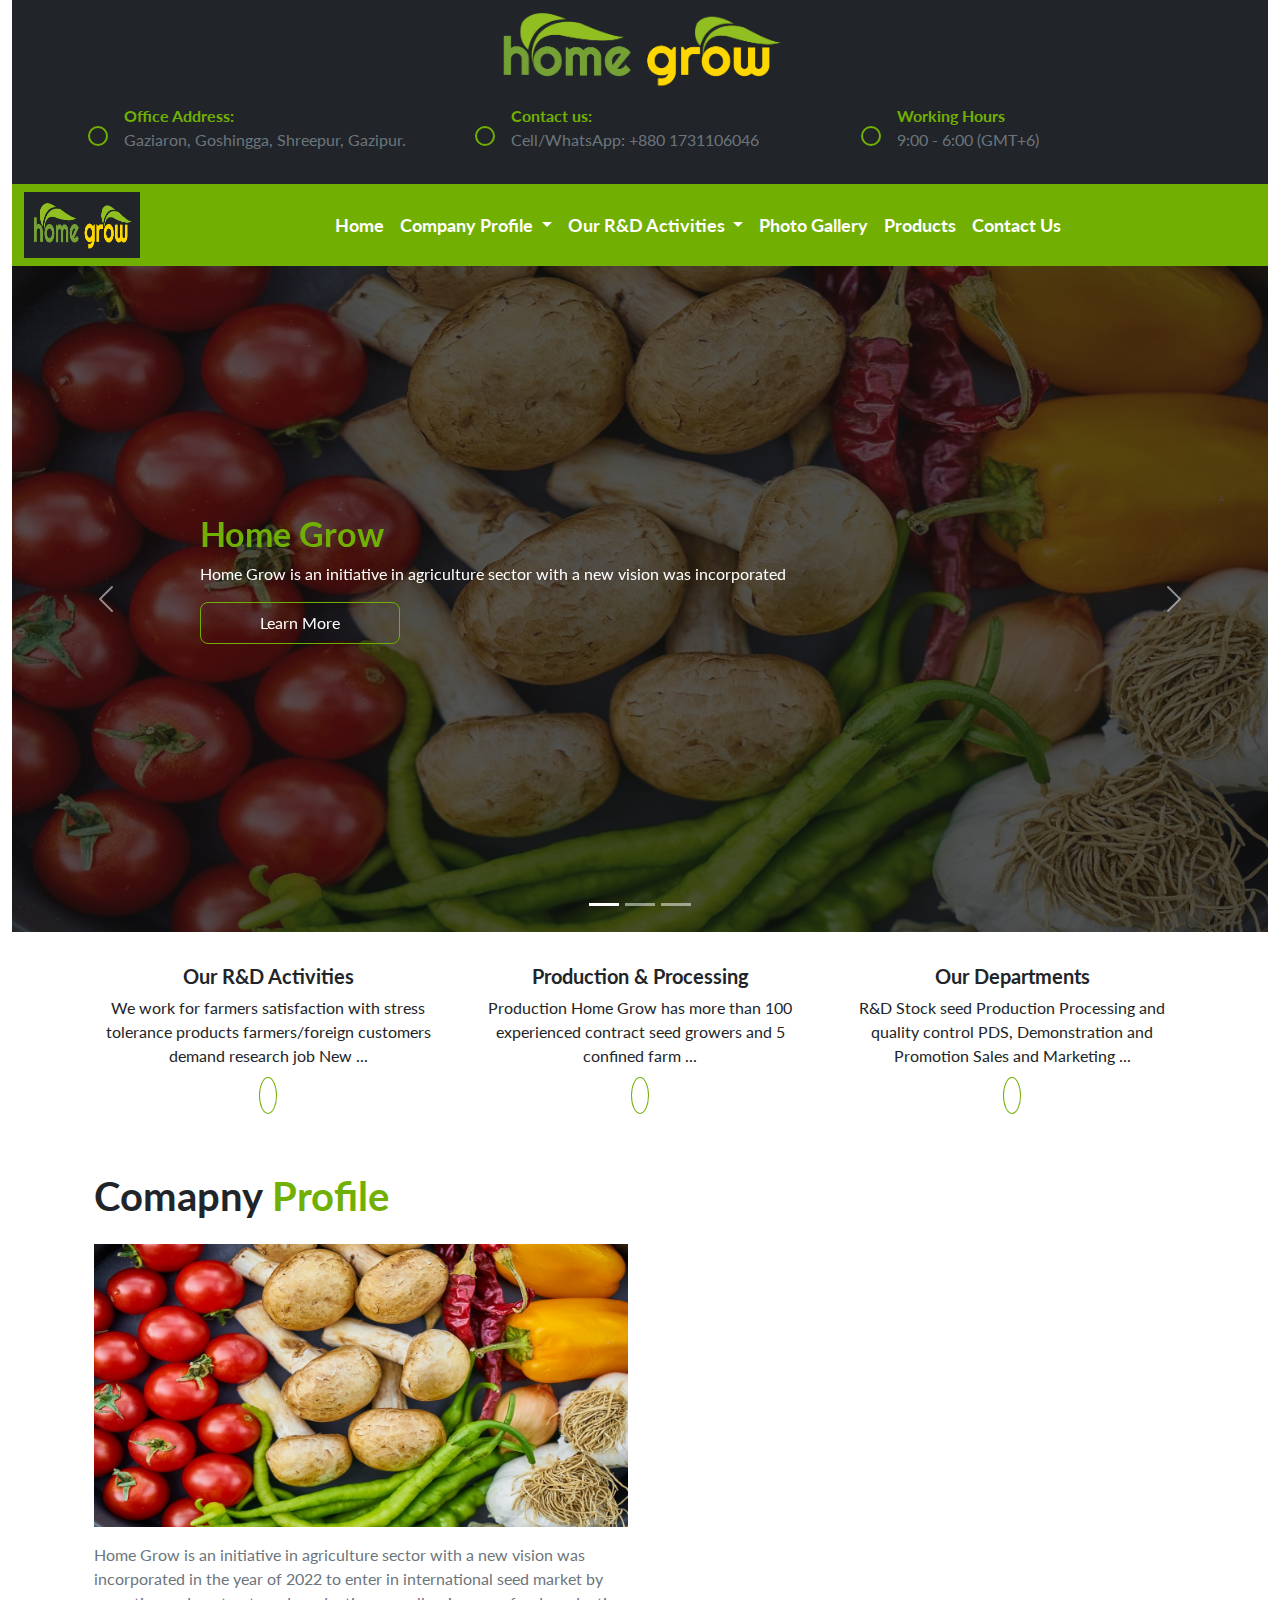
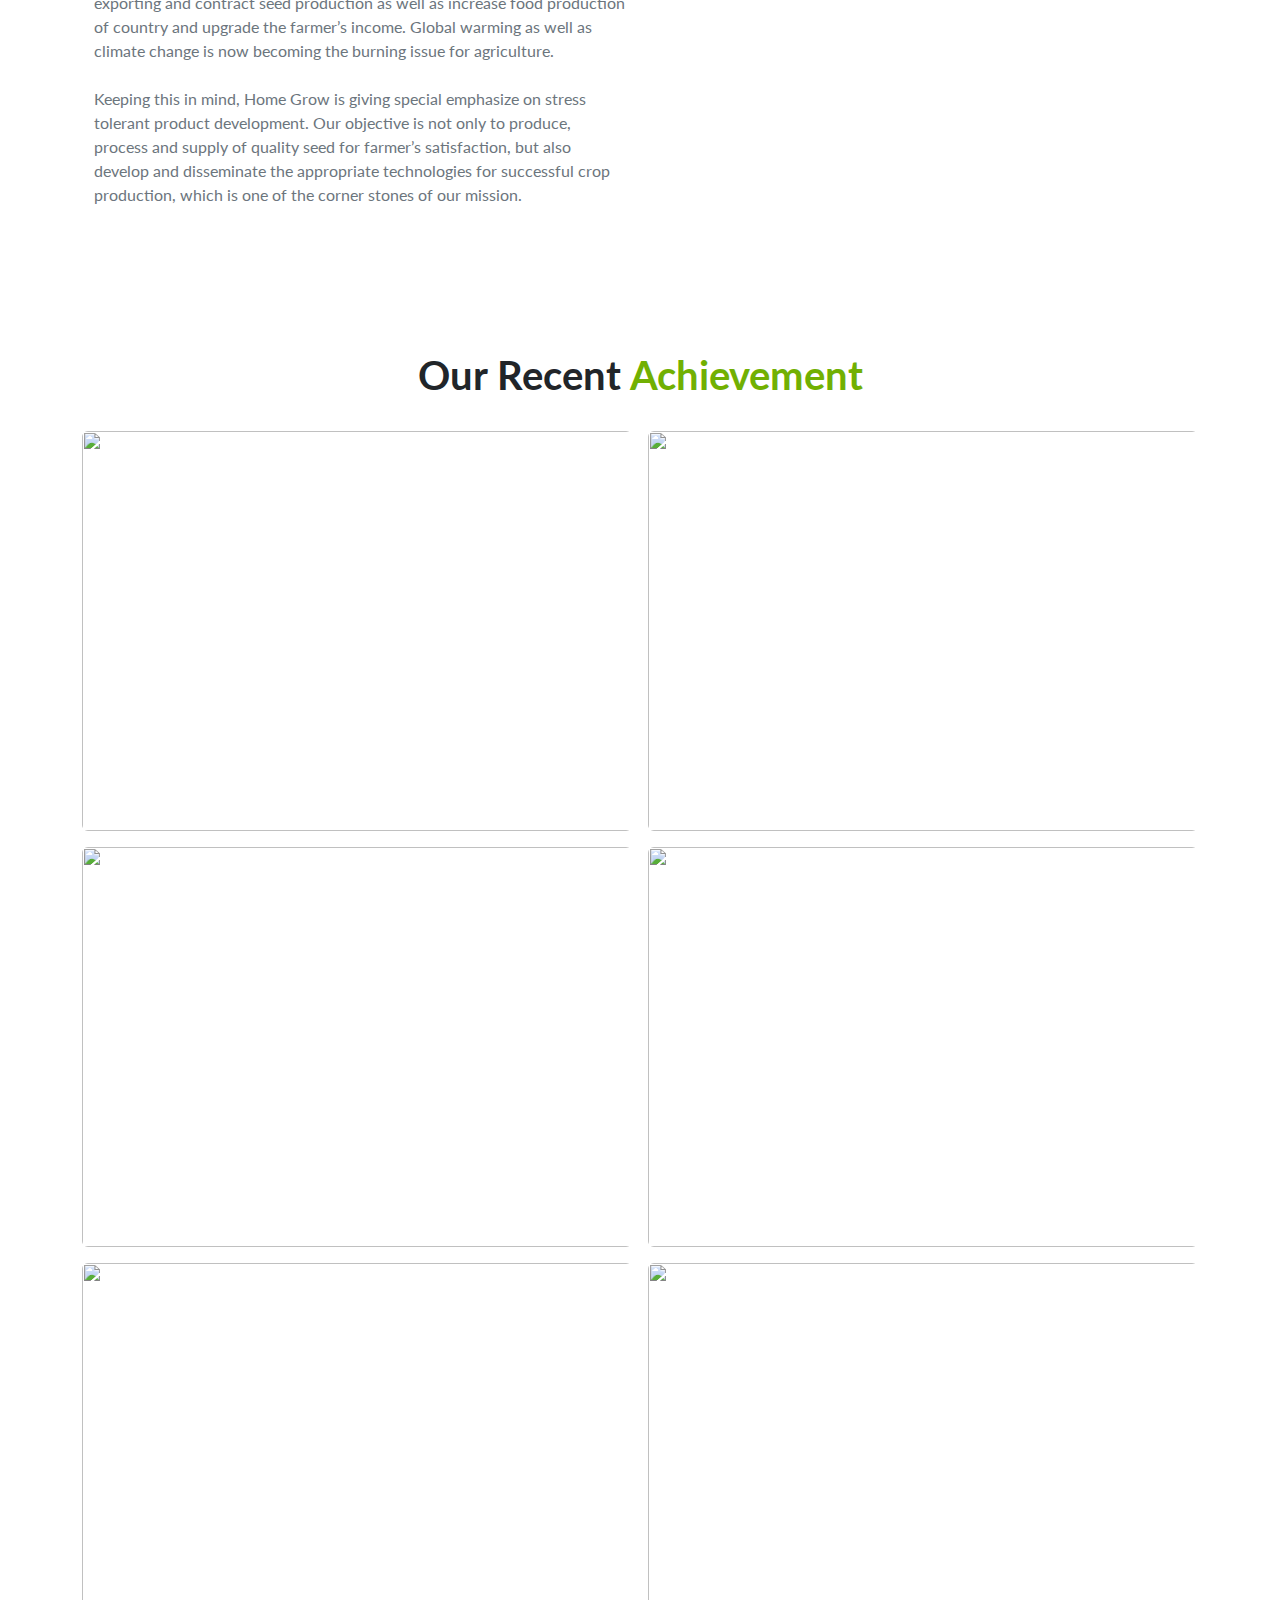
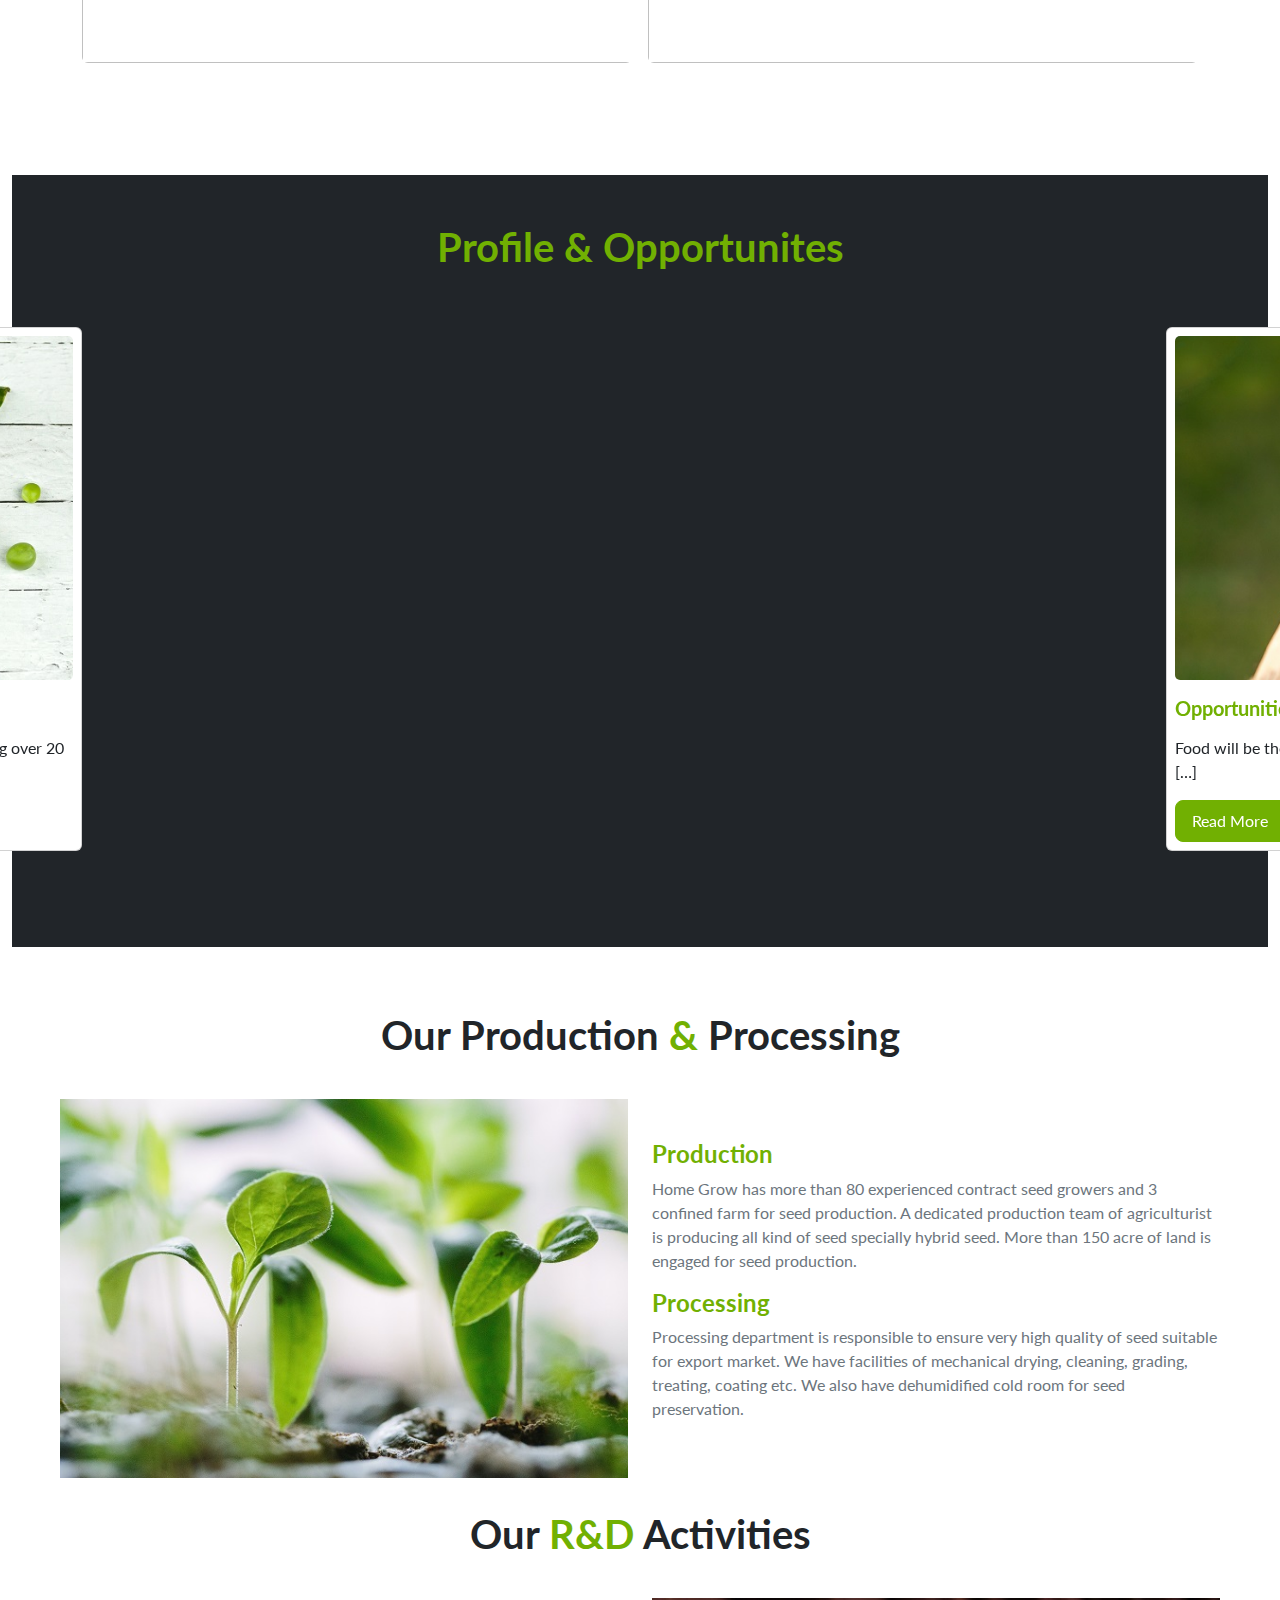
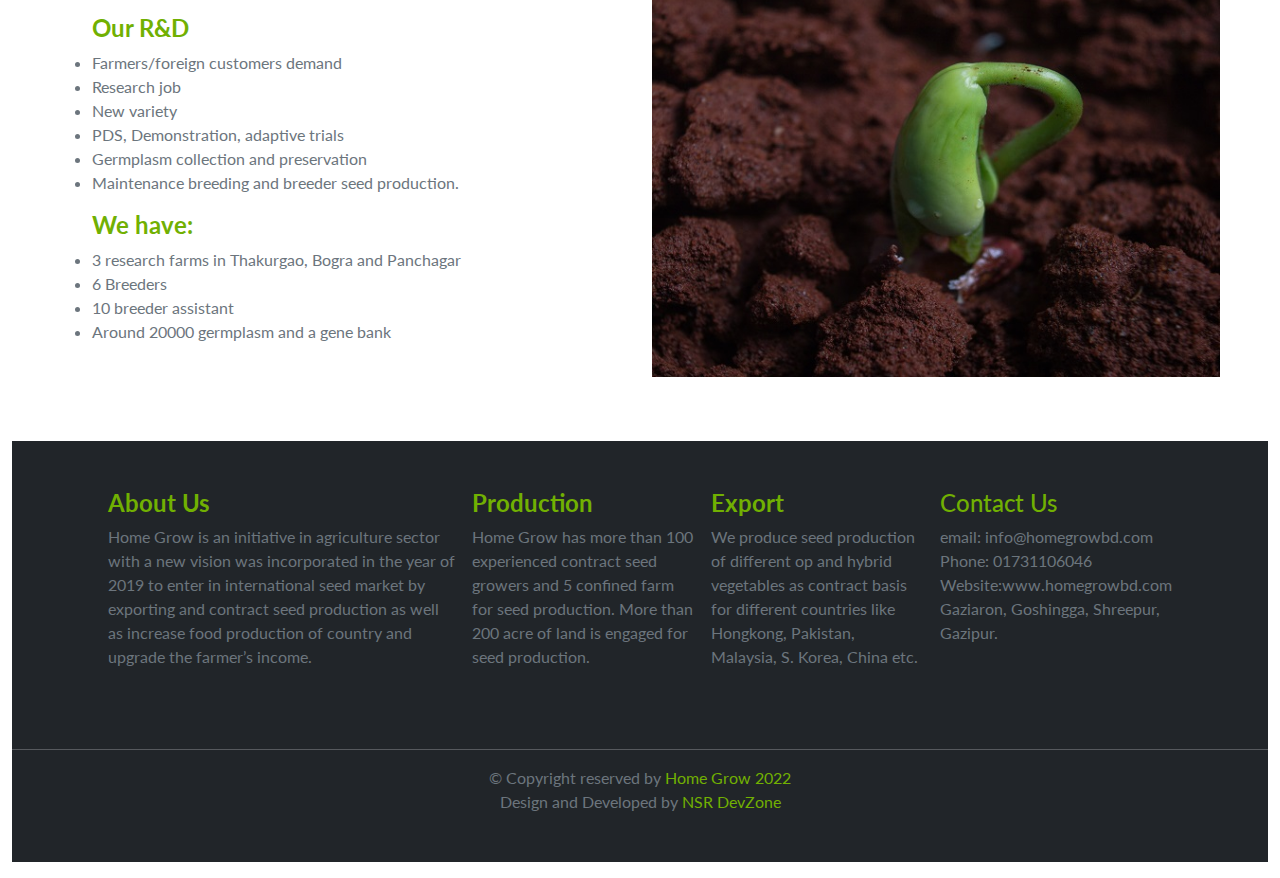
==== commit eef5009d: "Ready for version two upload" ====
--- a/index.html
+++ b/index.html
@@ -379,8 +379,8 @@
       <!-- Agriculture achievement award -->
       <section>
         <div class="container py-5 my-5">
-          <h1 class="text-center fw-bold">Agriculture <span class="highlight">Achievement</span> Award</h1>
-            <div id="achievementGallery" class="row row-cols-1 row-cols-md-3 g-3 my-3">
+          <h1 class="text-center fw-bold">Our Recent <span class="highlight">Achievement</span></h1>
+            <div id="achievementGallery" class="row row-cols-1 row-cols-md-2 g-3 my-3">
               
             </div>
         </div>
--- a/css/style.css
+++ b/css/style.css
@@ -133,7 +133,7 @@
 
 .ceo-img img {
   height: 400px;
-  width: 300px;
+  width: 400px;
   box-shadow: -10px 10px 5px#71B002;
 }
 
